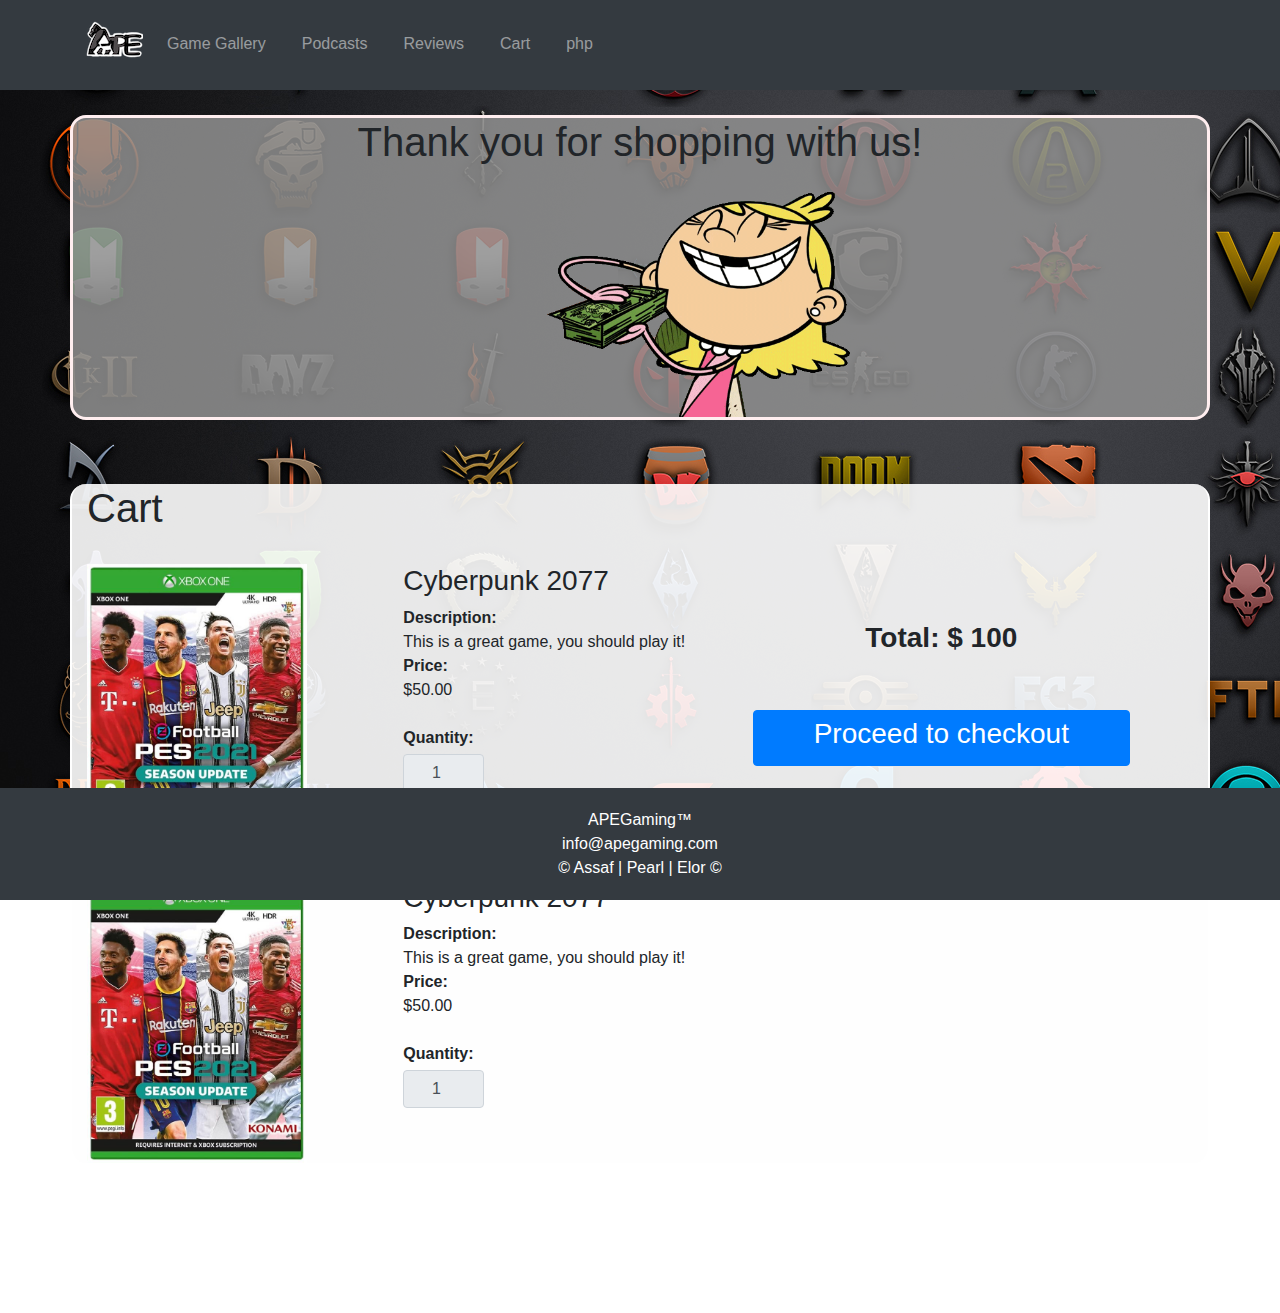
==== Includes/Cart.html @ 7c252465 "first commit" ====
<!DOCTYPE html>
<html>
<title>APE Gaming - Cart</title>

<head>
    <meta charset="utf-8">
    <meta name="viewport" content="width=device-width, initial-scale=1, shrink-to-fit=no">
    <script src="https://ajax.googleapis.com/ajax/libs/jquery/3.1.1/jquery.min.js"></script>

    <link rel="stylesheet" href="https://maxcdn.bootstrapcdn.com/bootstrap/4.5.2/css/bootstrap.min.css">


    <link rel="stylesheet" type="text/css" href="../CSS/APEStyle.css">
    <div id="headerph"></div>
    
</head>

<body>
        <div>
            <!--Cart Intro-->
            <div class="container container2_2">
                <center>
                    <h1>Thank you for shopping with us!</h1>
                    <img src ="../Images/makeitrain.gif" style="width: 40%;">
                </center>            
            </div>
            <div class="container container2 container4">
                <h1>Cart</h1><br>
                <div class = "row">
                    <!--games in cart-->
                    <div class ="col-lg-7 row">
                        <div class="col-lg-6">
                            <img alt ="Game" class="img2" src="../Images/PRO21.jpg">
                        </div>
                        <div class ="col-lg-6" style="display: block;">
                            <h3>Cyberpunk 2077</h3>
                            <p>
                                <b>Description:</b> <br> This is a great game, you should play it!<br>
                                <b>Price:</b> <br>$50.00<br><br>
                                <b>Quantity:</b>
                                <input  oninput="total()" style="margin-top: 4px;" id="q1" class="input-group-text" type="number" value=1 min=0 max=10>                          
                            </p>
                        </div>
                        <hr class ="solid" style = "border-top: 3px solid #bbb; width:90%; ">
                        <div class="col-lg-6">
                            <img alt ="Game" class="img2" src="../Images/PRO21.jpg">
                        </div>
                        <div class ="col-lg-6" style="display: block;">
                            <h3>Cyberpunk 2077</h3>
                            <p>
                                <b>Description:</b> <br> This is a great game, you should play it!<br>
                                <b>Price:</b> <br>$50.00<br><br>
                                <b>Quantity:</b>
                                <input oninput="total()" style="margin-top: 4px;" id="q2" class="input-group-text" type="number" value=1 min=0 max=10>
                            </p>
                        </div>
                    </div>
                    <!--Cart Total-->
                    <div class="col-md-5" style="float:right; border-radius: 16px; padding-top: 5%; margin-bottom: 10px;">
                        <center>
                            <h3><b>Total: $
                                <span id = "demo">100</b></h3></span> <br><br>
                            <button style="width:85%;" class="btn btn-primary"><h3>Proceed to checkout</h3></button>
                        </center>
                    </div>
                    <div class ="col-lg-7 row">
                        
                    </div>
                </div>
                
            </div>

        </div>
        

    <script type="text/javascript">
        $(function(){
            $("#headerph").load("header.html");
        });
        $(function(){
            $("#footerph").load("footer.html");
        });
        </script>
    
    <script>
        function total(){
            var A = 50.00;
            var B = document.getElementById("q1").value;
            var C = document.getElementById("q2").value;
            document.getElementById("demo").innerHTML = B*A + C*A;


        }
    </script>
</body>

<div id="footerph"></div>

</html>
---- CSS/APEStyle.css ----
body {
    background-image:url(../background.jpg);
    background-attachment: fixed;
    margin-bottom: 150px;
    }

.aligncenter{
    display:block;
    margin-left: auto;
    margin-right: auto;
}

.add-topp{
    margin-top: 25px;
}

.navbar {
    margin-bottom: 10px;
    
}

footer{
    position: fixed;;
    bottom: 0;
    width:100%;
    color: white;
    padding: 20px;
}

.center {
    display: block;
    margin-left: auto;
    margin-right: auto;
    max-width: 500px;
    max-height: 350px;
}

.center5{
    display: block;
    margin-left: auto;
    margin-right: auto;
    width: 50%;
}

.about {
    background-color:rgba(254,254,254,0.8);
    border-radius: 2vh;
    padding: auto;   
}

.container2{
    border-left: 2px solid white;
    border-right: 2px solid white;
    background-color:rgba(254, 254, 254, 0.9);
    border-radius: 16px;
}

.container2_2{
 
    border: 3px solid rgb(255, 238, 239);
    border-radius: 16px;
    background-color:rgba(144, 144, 144, 0.863);
    margin-top: 25px;

}

.container3{
    background-color:rgba(25,25,25,0.2);
    border-radius: 16px;    
}

.container4{
    margin-top: 5%;
}

.container5{
    background-color:rgba(254, 254, 254, 0.9);
}

.container6{
    background-color:rgba(89, 102, 143, 0.399);
    border-radius: 16px;    
    padding-left: 15px;
    margin-bottom: 25px;
}

img{
    max-width: 600px;
}

.img2{
    max-width:220px;
    min-width: 200px;
}

.gameframe{
    display: inline-block;
    
}

.game{
    display:inline-block;
    margin-top: 2%; 
    font-family: cursive;
    font-size: 20pt;
}


.new{
    margin-top: 10px;
    margin-bottom: 10px;
    max-height: 95%;
}

.audio{
    width:95%;

}
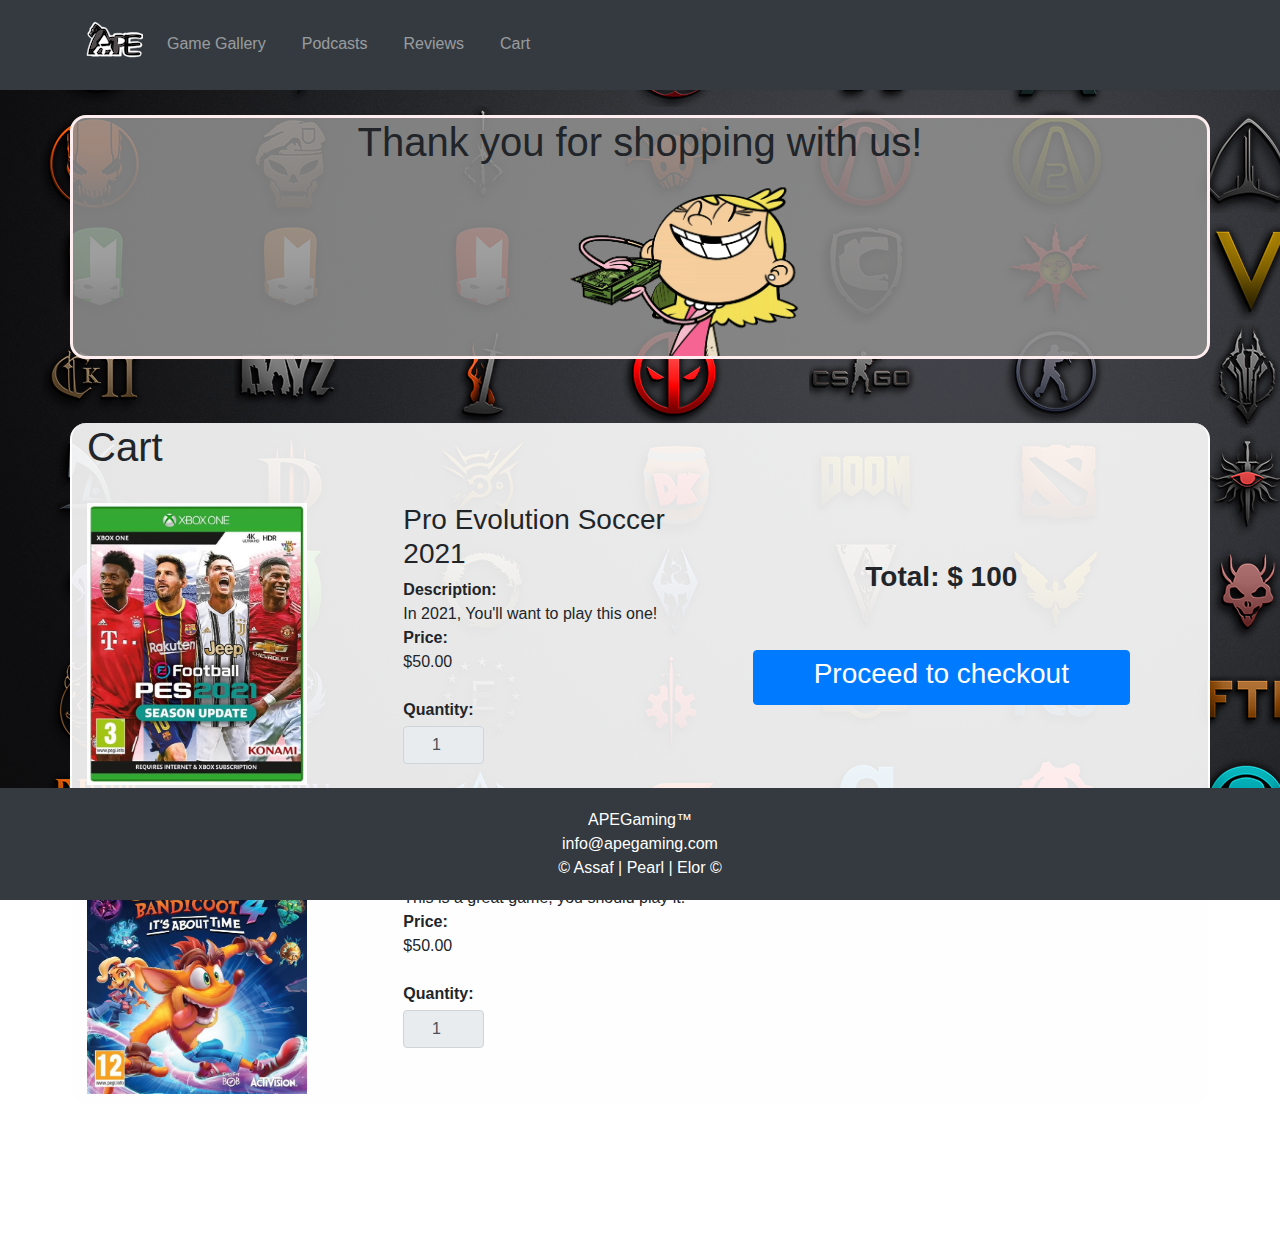
==== commit 29e1b6cb: "NVM" ====
--- a/Includes/Cart.html
+++ b/Includes/Cart.html
@@ -21,7 +21,7 @@
             <div class="container container2_2">
                 <center>
                     <h1>Thank you for shopping with us!</h1>
-                    <img src ="../Images/makeitrain.gif" style="width: 40%;">
+                    <img src ="../Images/makeitrain.gif" style="width: 30%;">
                 </center>            
             </div>
             <div class="container container2 container4">
@@ -33,9 +33,9 @@
                             <img alt ="Game" class="img2" src="../Images/PRO21.jpg">
                         </div>
                         <div class ="col-lg-6" style="display: block;">
-                            <h3>Cyberpunk 2077</h3>
+                            <h3>Pro Evolution Soccer 2021</h3>
                             <p>
-                                <b>Description:</b> <br> This is a great game, you should play it!<br>
+                                <b>Description:</b> <br>In 2021, You'll want to play this one!<br>
                                 <b>Price:</b> <br>$50.00<br><br>
                                 <b>Quantity:</b>
                                 <input  oninput="total()" style="margin-top: 4px;" id="q1" class="input-group-text" type="number" value=1 min=0 max=10>                          
@@ -43,10 +43,10 @@
                         </div>
                         <hr class ="solid" style = "border-top: 3px solid #bbb; width:90%; ">
                         <div class="col-lg-6">
-                            <img alt ="Game" class="img2" src="../Images/PRO21.jpg">
+                            <img alt ="Game" class="img2" src="../Images/Crash Bandicoot 4.jpeg" style="margin-bottom: 10px;">
                         </div>
                         <div class ="col-lg-6" style="display: block;">
-                            <h3>Cyberpunk 2077</h3>
+                            <h3>Crash Bandicoot 4</h3>
                             <p>
                                 <b>Description:</b> <br> This is a great game, you should play it!<br>
                                 <b>Price:</b> <br>$50.00<br><br>
--- a/CSS/APEStyle.css
+++ b/CSS/APEStyle.css
@@ -116,4 +116,13 @@
 .audio{
     width:95%;
 
+}
+
+.lolo{
+    margin-left: auto;
+    margin-right: auto;
+    margin-bottom: 15px;
+    margin-top: 15px;
+    width:30%;
+    display: block;
 }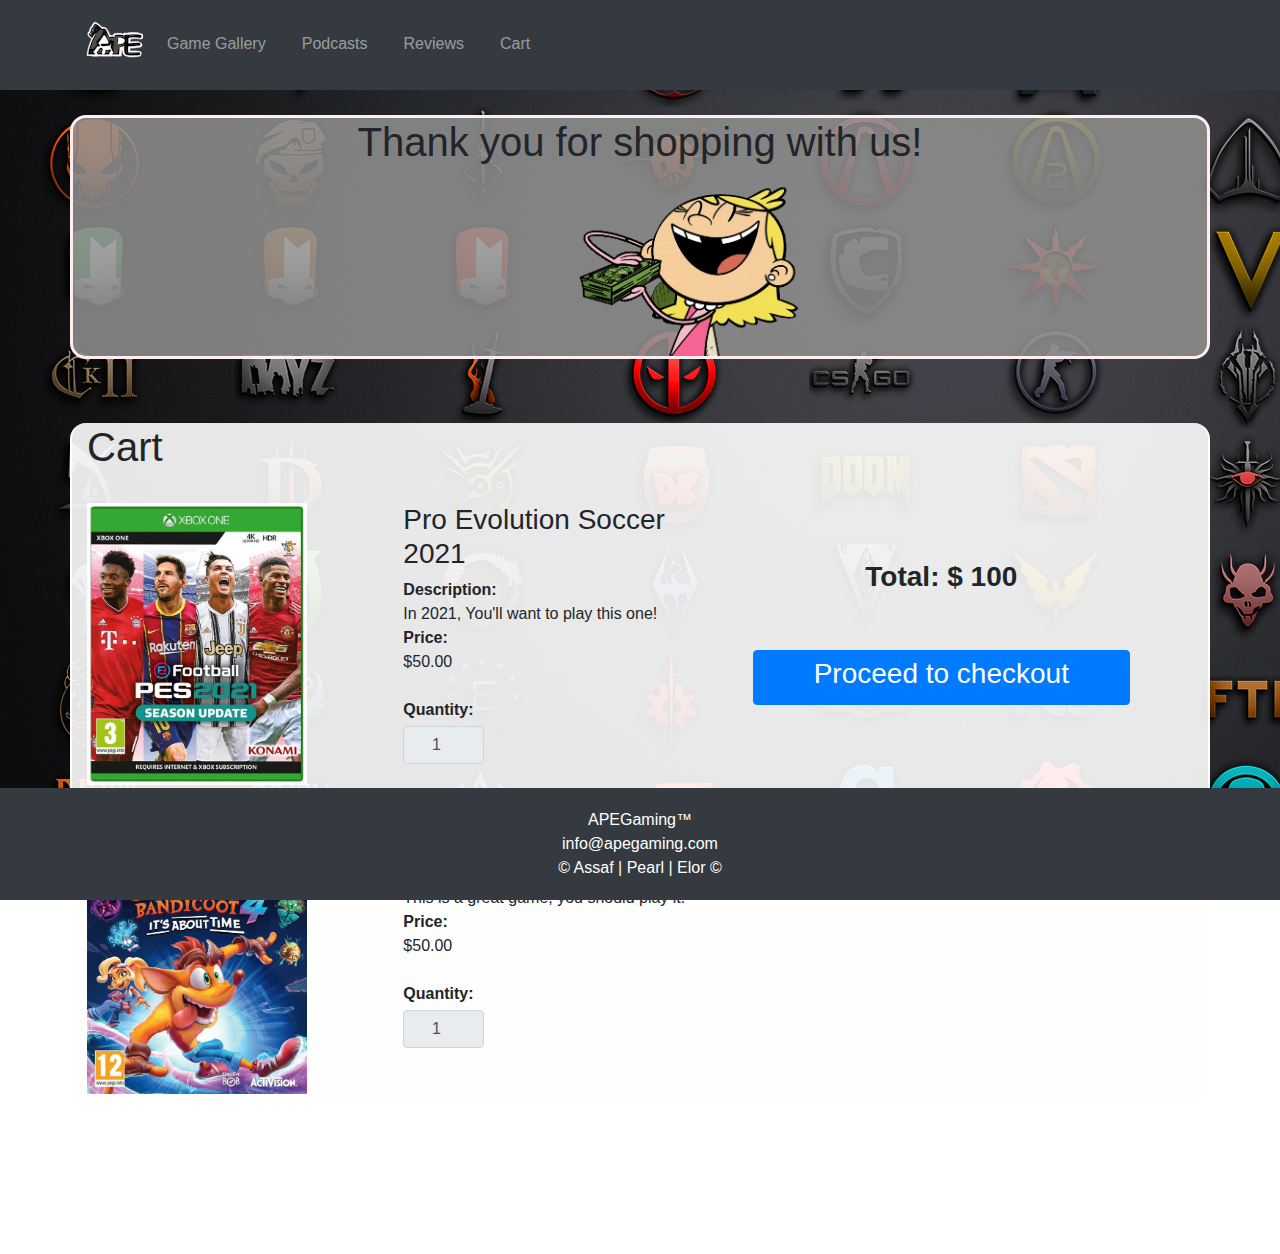
==== commit d9c67851: "Fixed proj scope alerts + linked games to cart and game pages" ====
--- a/Includes/Cart.html
+++ b/Includes/Cart.html
@@ -60,7 +60,7 @@
                         <center>
                             <h3><b>Total: $
                                 <span id = "demo">100</b></h3></span> <br><br>
-                            <button style="width:85%;" class="btn btn-primary"><h3>Proceed to checkout</h3></button>
+                            <button onclick="nom()" style="width:85%;" class="btn btn-primary"><h3>Proceed to checkout</h3></button>
                         </center>
                     </div>
                     <div class ="col-lg-7 row">
@@ -88,9 +88,12 @@
             var B = document.getElementById("q1").value;
             var C = document.getElementById("q2").value;
             document.getElementById("demo").innerHTML = B*A + C*A;
+        }
+        
+        function nom(){
+            window.alert("Action not supported in the project's scope.");
+        };
 
-
-        }
     </script>
 </body>
 
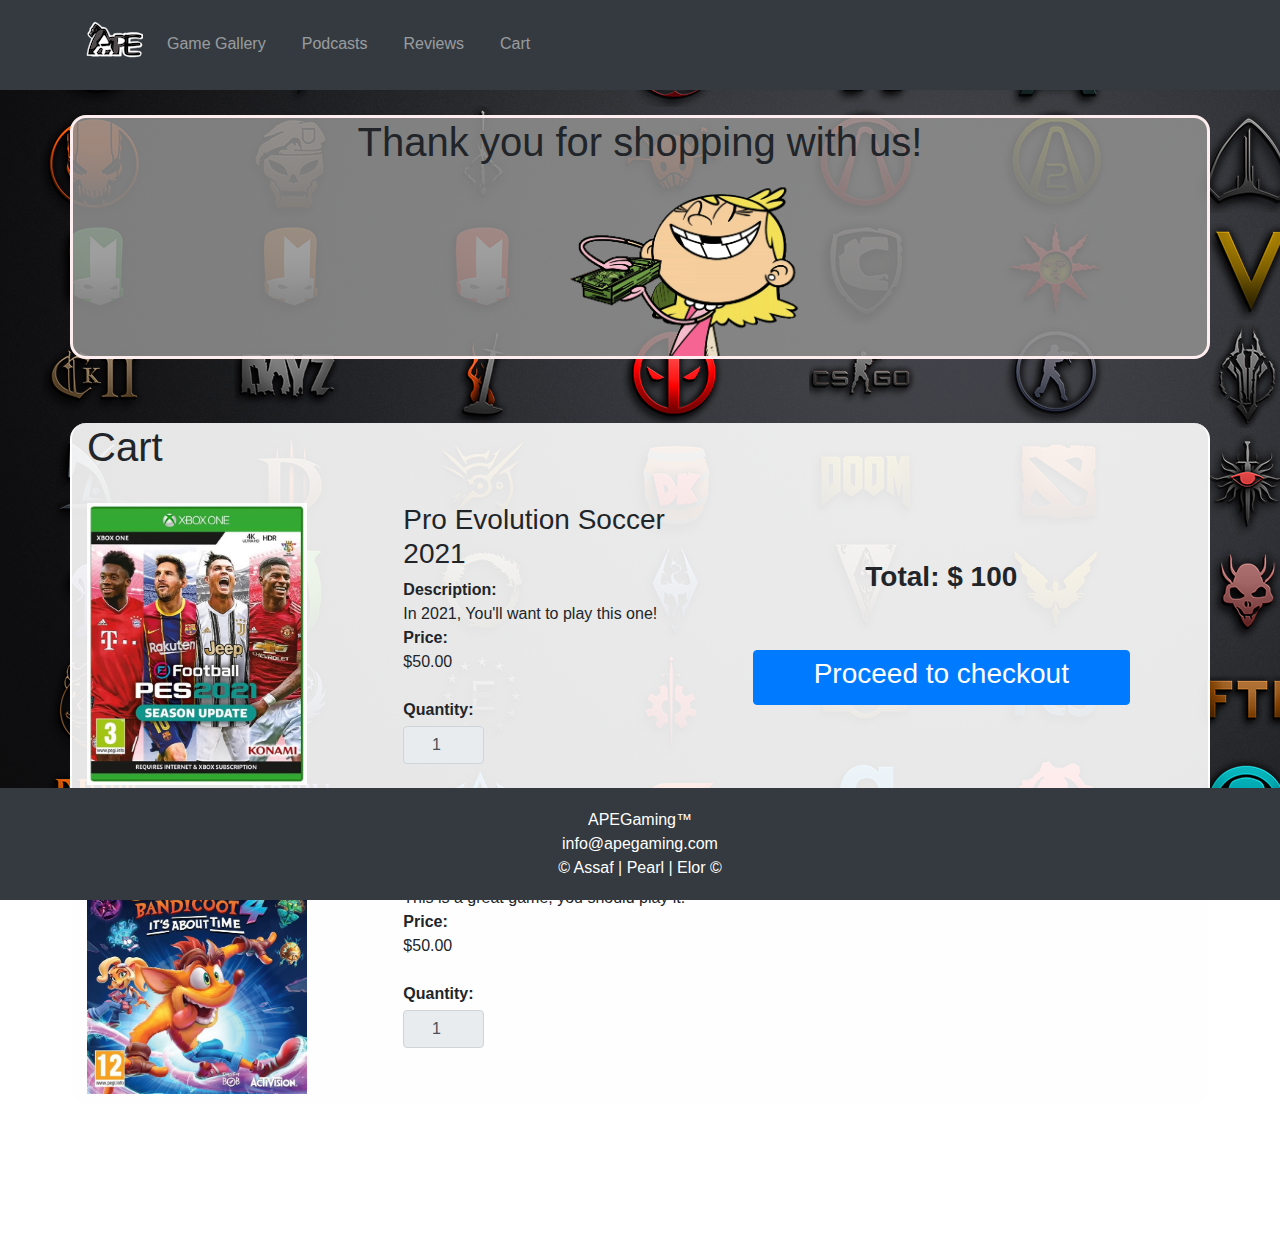
==== commit 7f75bd13: "JS fixes" ====
--- a/Includes/Cart.html
+++ b/Includes/Cart.html
@@ -71,30 +71,8 @@
             </div>
 
         </div>
-        
+    <script type="text/javascript" src="../JS/GJS.js"></script>
 
-    <script type="text/javascript">
-        $(function(){
-            $("#headerph").load("header.html");
-        });
-        $(function(){
-            $("#footerph").load("footer.html");
-        });
-        </script>
-    
-    <script>
-        function total(){
-            var A = 50.00;
-            var B = document.getElementById("q1").value;
-            var C = document.getElementById("q2").value;
-            document.getElementById("demo").innerHTML = B*A + C*A;
-        }
-        
-        function nom(){
-            window.alert("Action not supported in the project's scope.");
-        };
-
-    </script>
 </body>
 
 <div id="footerph"></div>
--- a/CSS/APEStyle.css
+++ b/CSS/APEStyle.css
@@ -85,6 +85,11 @@
     margin-bottom: 25px;
 }
 
+.container7:hover{
+    background-color: rgb(113, 224, 228);
+    border-color:cadetblue;
+}
+
 img{
     max-width: 600px;
 }
